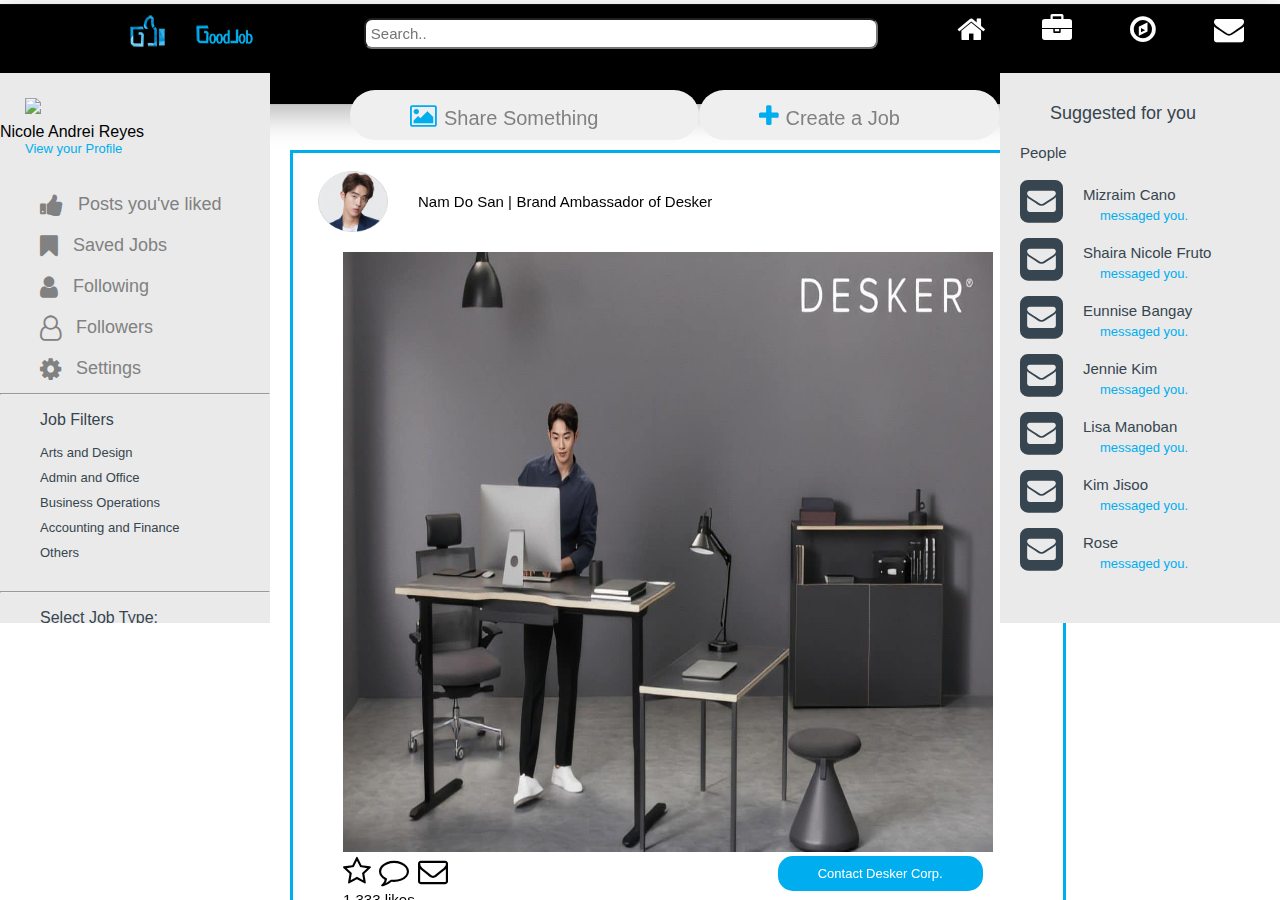
==== message.html @ b60acd90 "accidental commit test" ====
<!DOCTYPE html>
</html>
  <head>
    <title>GoodJob</title>
    <link rel="stylesheet" type="text/css" href="css/main.css">
    <link rel="stylesheet" type="text/css" href="css/navbar.css">
    <link rel="stylesheet" type="text/css" href="css/home.css">
    <link rel="stylesheet" href="https://stackpath.bootstrapcdn.com/font-awesome/4.7.0/css/font-awesome.min.css">
  </head>
  <body>
    <nav>
    <ul>
		<h1>TEST</h1>
      <div class="logo">
        <img src = "images/logo1.png" class = "imglogo">
      </div>
      <div class="text">
        <img src = "images/text1.png" class = "txtlogo">
      </div>
      <div class="search">
        <input type="text" placeholder="Search..">
      </div>
       <li>
        <a href="index.html">
          <div class="icon">
            <i class="fa fa-home" aria-hidden="true"></i>
            <i class="fa fa-home" aria-hidden="true"></i>
          </div>
          <div class="name"><span data-text="Home"></span></div>
        </a>
      </li>
      <li>
       <a href="jobs.html">
         <div class="icon">
           <i class="fa fa-briefcase" aria-hidden="true"></i>
           <i class="fa fa-briefcase" aria-hidden="true"></i>
         </div>
         <div class="name"><span data-text="Jobs"></span></div>
       </a>
     </li>
     <li>
      <a href="explore.html">
        <div class="icon">
          <i class="fa fa-compass" aria-hidden="true"></i>
          <i class="fa fa-compass" aria-hidden="true"></i>
        </div>
        <div class="name"><span data-text="Explore"></span></div>
      </a>
    </li>
    <li>
     <a href="message.html">
       <div class="icon">
         <i class="fa fa-envelope" aria-hidden="true"></i>
         <i class="fa fa-envelope" aria-hidden="true"></i>
       </div>
       <div class="name"><span data-text="Messages"></span></div>
     </a>
   </li>
   <li>
    <a href="notification.html">
      <div class="icon">
        <i class="fa fa-bell" aria-hidden="true"></i>
        <i class="fa fa-bell" aria-hidden="true"></i>
      </div>
      <div class="name"><span data-text="Notifications"></span></div>
    </a>
  </li>
  <li>
   <a href="profile.html">
     <div class="icon">
       <i class="fa fa-user-circle-o" aria-hidden="true"></i>
       <i class="fa fa-user-circle-o" aria-hidden="true"></i>
     </div>
     <div class="name"><span data-text="Profile"></span></div>
   </a>
 </li>
    </ul>
    </nav>
<!--end of elements needed for all html files -->
  <div class="sidenav">
    <div class="upper">
      <div id="profile">
        <img src = "images/profilepic.png" width="80px" class="profilepic">
        <span> Nicole Andrei Reyes </span>
        <a href="#"> View your Profile </a>
      </div>
      &nbsp
           <a href="#">
             <div class="links">
             <i class="fa fa-thumbs-up" aria-hidden="true"></i>
             <p>Posts you've liked</p>
             </div>
           </a>
           <a href="#">
             <div class="links">
             <i class="fa fa-bookmark" aria-hidden="true"></i>
             <p>Saved Jobs</p>
             </div>
           </a>
           <a href="#">
             <div class="links">
             <i class="fa fa-user" aria-hidden="true"></i>
             <p>Following</p>
             </div>
           </a>
           <a href="#">
             <div class="links">
               <i class="fa fa-user-o" aria-hidden="true"></i>
             <p>Followers</p>
             </div>
           </a>
           <a href="#">
             <div class="links">
               <i class="fa fa-cog" aria-hidden="true"></i>
             <p>Settings</p>
             </div>
           </a>
           &nbsp
           <hr>
    </div>
    <div class = "lower">
      <p>Job Filters</p>
      <a href="#">Arts and Design</a>
      <a href="#">Admin and Office</a>
      <a href="#">Business Operations</a>
      <a href="#">Accounting and Finance</a>
      <a href="#">Others</a>
      &nbsp
      <hr>
      <p>Select Job Type:</p>
      <a href="#">Full Time</a>
      <a href="#">Part Time</a>
      <a href="#">Contract</a>
      <a href="#">Volunteer</a>
      <a href="#">Internship</a>
  </div>

  <div class="rightbar">
    <div class="upper">
      <div class = "parag">
      <p>Suggested for you </p> </div>
      <div class = "people">
        <p>People </p> </div>
          <div class="peoplefollow">
          <i class="fa fa-envelope-square" aria-hidden="true"></i>
          <p>Mizraim Cano</p>
          <a href="#"> messaged you. </a>
          &nbsp
          </div>
          &nbsp
          <div class="peoplefollow">
          <i class="fa fa-envelope-square" aria-hidden="true"></i>
          <p>Shaira Nicole Fruto</p>
          <a href="#"> messaged you. </a>
          &nbsp
          </div>
          &nbsp
          <div class="peoplefollow">
          <i class="fa fa-envelope-square" aria-hidden="true"></i>
          <p>Eunnise Bangay</p>
          <a href="#"> messaged you. </a>
          &nbsp
          </div>
          &nbsp
          <div class="peoplefollow">
          <i class="fa fa-envelope-square" aria-hidden="true"></i>
          <p>Jennie Kim</p>
          <a href="#"> messaged you. </a>
          &nbsp
          </div>
          &nbsp
          <div class="peoplefollow">
          <i class="fa fa-envelope-square" aria-hidden="true"></i>
          <p>Lisa Manoban</p>
          <a href="#"> messaged you. </a>
          &nbsp
          </div>
          &nbsp
          <div class="peoplefollow">
          <i class="fa fa-envelope-square" aria-hidden="true"></i>
          <p>Kim Jisoo</p>
          <a href="#"> messaged you. </a>
          &nbsp
          </div>
          &nbsp
          <div class="peoplefollow">
          <i class="fa fa-envelope-square" aria-hidden="true"></i>
          <p>Rose</p>
          <a href="#"> messaged you. </a>
          &nbsp
          </div>


  </div>
  </div>

  <div class = "uppercontainer">
    <button class="btn"><i class="fa fa-picture-o"></i>
    <span>Share Something</span></button>
    <button class="btn"><i class="fa fa-plus"></i>
    <span>Create a Job</span></button>
  </div>

  <div class="contentcontainer">
    <div class = "contentuppper">
      <img src = "images/namdosan.png" width="70px" class="namdosanprofile">
      <p> Nam Do San |</p>
      <p> Brand Ambassador of Desker </p>
    </div>
    <div class ="imageproperty">
      <img src= "images/homepageposted.jpg" class ="namdosanpost">
    </div>
    <div class = "imageicons">
    <i class="fa fa-star-o" aria-hidden="true"></i>
    <i class="fa fa-comment-o" aria-hidden="true"></i>
    <i class="fa fa-envelope-o" aria-hidden="true"></i>
    <button class="contact">Contact Desker Corp.</button>
    </div>
    <div class = "imagedescription">
      <p> 1,333 likes </p>
      <p>Just became the brand ambassador of Desker. Proof that hard work pays off. </p>
    </div>
    <hr>
    <div class = "contentuppper">
      <img src = "images/hanjipyeong.png" width="60px" class="jipyeongprofile">
      <p> Han Ji Pyeong |</p>
      <p> Senior Team Leader at SH Venture Capital </p>
    </div>
    <div class ="imageproperty">
      <img src= "images/homepageposted2.jpg" class ="jipyeongpost">
    </div>
    <div class = "imageicons">
    <i class="fa fa-star-o" aria-hidden="true"></i>
    <i class="fa fa-comment-o" aria-hidden="true"></i>
    <i class="fa fa-envelope-o" aria-hidden="true"></i>
    <button class="contact">Contact Venture Capital</button>
    </div>
      <div class = "imagedescription">
      <p> 21,153 likes </p>
      <p>Build a team of Start Up and join us at SH Venture Capital. </p>
      <br><br><br><br><br><br><br><br><br><br>
      <br>
    </div>
  </body>
</html>
---- css/main.css ----
.sidenav {
  height: 500px; /* Full-height: remove this if you want "auto" height */
  width: 270px; /* Set the width of the sidebar */
  position: fixed; /* Fixed Sidebar (stay in place on scroll) */
  z-index: 1; /* Stay on top */
  top: 73px; /* Stay at the top */
  left: 0px;
  background-color:  #eaeaea; /* Black */
  overflow-x: hidden; /* Disable horizontal scroll */
  padding-top: 50px;
}

/* The navigation menu links */
.sidenav .upper a {
  font-size: 18px;
  margin-top: 50px;
  margin-bottom: -30px;
  text-decoration: none;
  color: #818181;
  display: block;
  padding: 0px 0px 0px 25px;
}
.sidenav .lower a {
  font-size: 13px;
  margin-top: 10px;
  margin-bottom: 5px;
  text-decoration: none;
  color:  #36454f;
  display: block;
  padding: 0px 0px 0px 40px;
}
.sidenav .lower p {
  padding: 0px 0px 0px 40px;
  color:  #36454f;
}

/* When you mouse over the navigation links, change their color */
.sidenav a:hover {
  color: #00AEEF;
}
a .links .fa
{
  line-height:3px;
  font-size: 25px;
  float: left;
  padding: 10px 15px;

}
img.profilepic{
  margin-top: -25px;
  margin-bottom: -20px;
  padding: 0px 10px 0px 25px;
  float: left;
}
#profile a
{
  color: #00AEEF;
  font-size: 13px;
  margin-top: 0;
}
/*para sa sidebar*/
.rightbar {
  height: 500px; /* Full-height: remove this if you want "auto" height */
  width: 280px; /* Set the width of the sidebar */
  position: fixed; /* Fixed Sidebar (stay in place on scroll) */
  z-index: 1; /* Stay on top */
  top: 73px; /* Stay at the top */
  right: 0px;
  background-color: #eaeaea;
  overflow-x: hidden;
  padding-top: 50px;
}
.rightbar .upper .parag p {
  font-size: 18px;
  margin-top: -20px;
  margin-bottom: 5px;
  text-decoration: none;
  color:  #36454f;
  display: block;
  padding: 0px 50px 0px 50px;
}
.rightbar .upper .people p {
  font-size: 15px;
  margin-top: 20px;
  margin-bottom: 10px;
  text-decoration: none;
  color:  #36454f;
  display: block;
  padding: 0px 50px 10px 20px;
}
.rightbar .upper .peoplefollow .fa {
    line-height:30px;
    font-size: 50px;
    float: left;
    padding-left: 20px;
    padding-right: 20px;
    color: #36454f;
}
.rightbar .upper .peoplefollow p
 {
  font-size: 15px;
  color: #36454f;
}
.rightbar .upper .peoplefollow a {
  color: #00AEEF;
  font-size: 13px;
  margin-top: -10px;
  padding: 0px 50px 0 100px;
}

/*end of elements that are needed to be put in all html files */
---- css/navbar.css ----
body
{
  margin:0;
  padding:0;
  font-family: sans-serif;
}
img.imglogo
{
  margin-left: 30px;
  margin-bottom: 0;
  width:auto;
  height: auto;
  padding: 5px, 0;
}
img.txtlogo
{
  margin-left: 2px;
  margin-bottom: 0;
  width:auto;
  height: auto;
  padding: 5px, 0;
}
.search input[type=text] {
  float: right;
  padding: 5px;
  border-radius: 8px;
  margin-top: 4px;
  margin-right: 50px;
  margin-left: 100px;
  font-size: 15px;
  width: 500px;
}
ul
{
  position:fixed;
  width:100%;
  top: 6%;
  left: 50%;
  transform: translate(-50%, -50%);
  margin: 0;
  padding: 10px 0;
  background: #000;
  display: flex;
  box-shadow: 0 10px 30px rgba(0, 0, 0, 0.3);
}
ul li
{
  list-style: none;
  text-align: center;
  display: block;
}

ul li a
{
  text-decoration: none;
  padding: 0 28px; /*spacing of icons*/
  display: block;
}
ul li a .icon
{
  width:30px;
  height: 30px;
  text-align: center;
  background: #000;
  overflow: hidden;
  margin: 0 auto 10px;
}
ul li a .icon .fa:last-child
{
  color: #00AEEF;
}
ul li a .icon .fa
{
  width: 100%;
  height: 100%;
  line-height:30px;
  font-size: 30px;
  transition:0.5s;
  color: #FFFFFF;
}
ul li a:hover .icon .fa
{
  transform: translateY(-100%);
}
---- css/home.css ----
.rightbar {
  height: 500px; /* Full-height: remove this if you want "auto" height */
  width: 280px; /* Set the width of the sidebar */
  position: fixed; /* Fixed Sidebar (stay in place on scroll) */
  z-index: 1; /* Stay on top */
  top: 73px; /* Stay at the top */
  right: 0px;
  background-color: #eaeaea;
  overflow-x: hidden;
  padding-top: 50px;
}
.rightbar .upper .parag p {
  font-size: 18px;
  margin-top: -20px;
  margin-bottom: 5px;
  text-decoration: none;
  color:  #36454f;
  display: block;
  padding: 0px 50px 0px 50px;
}
.rightbar .upper .people p {
  font-size: 15px;
  margin-top: 20px;
  margin-bottom: 10px;
  text-decoration: none;
  color:  #36454f;
  display: block;
  padding: 0px 50px 10px 20px;
}
.rightbar .upper .peoplefollow .fa {
    line-height:30px;
    font-size: 50px;
    float: left;
    padding-left: 20px;
    padding-right: 20px;
    color: #36454f;
}
.rightbar .upper .peoplefollow p
 {
  font-size: 15px;
  color: #36454f;
}
.rightbar .upper .peoplefollow a {
  color: #00AEEF;
  font-size: 13px;
  margin-top: -10px;
  padding: 0px 50px 0 100px;
}

.uppercontainer {
  height: 50px;
  width: 650px;
  left: 350px;
  position: fixed;
  z-index: 1;
  top: 90px;
  background-color: none;
  display: flex;
  border-radius: 30px;

}
.uppercontainer .btn {
   /* grey for bg */
  border-style:none;
  border-radius: 25px;
  color: #00AEEF; /* blue text */
  padding: 12px 100px 12px 60px; /* Some padding */
  font-size: 25px; /* Set a font size */
  cursor: pointer; /* Mouse pointer on hover */
}
.btn:hover {
  background-color: #FFFFFF;
}
.uppercontainer span {
  padding-top: 30px;
  border: none;
  font-size: 20px;
  color:#818181 /*gray for text*/
}
.contentcontainer
{

  width:770px;
  height:100%;
  left: 290px;
  position:fixed;
  overflow:auto;
  top: 150px;
  border-style: solid;
  border-color: #00AEEF;
}

img.namdosanprofile{
  float:left;
  margin-top: 18px;
  padding: 0px 30px 0px 25px;
}
.contentuppper p {
  font-size: 15px;
  margin-top: 40px;
  display: inline-block;
}
img.namdosanpost{
  width: 650px;
  height: 600px;
  padding-left: 50px;
  padding-top: 20px;
}
.imageicons{
  line-height:30px;
  font-size: 30px;
  float: left;
  padding: 0 50px;
}
.imageicons .contact{
  border-style:none;
  background-color:#00AEEF;
  border-radius: 15px;
  color: white; /* blue text */
  padding: 10px 40px 10px 40px; /* Some padding */
  font-size: 13px; /* Set a font size */
  cursor: pointer; /* Mouse pointer on hover */
  float: right;
  margin-left:330px;
}
.imagedescription p {
  padding-left: 50px;
  font-size: 15px;
}
img.jipyeongpost{
  width: 650px;
  height: 500px;
  padding-left: 50px;
  padding-top: 20px;
}
img.jipyeongprofile{
  float:left;
  margin-top: 18px;
  padding: 0px 30px 0px 30px;
}
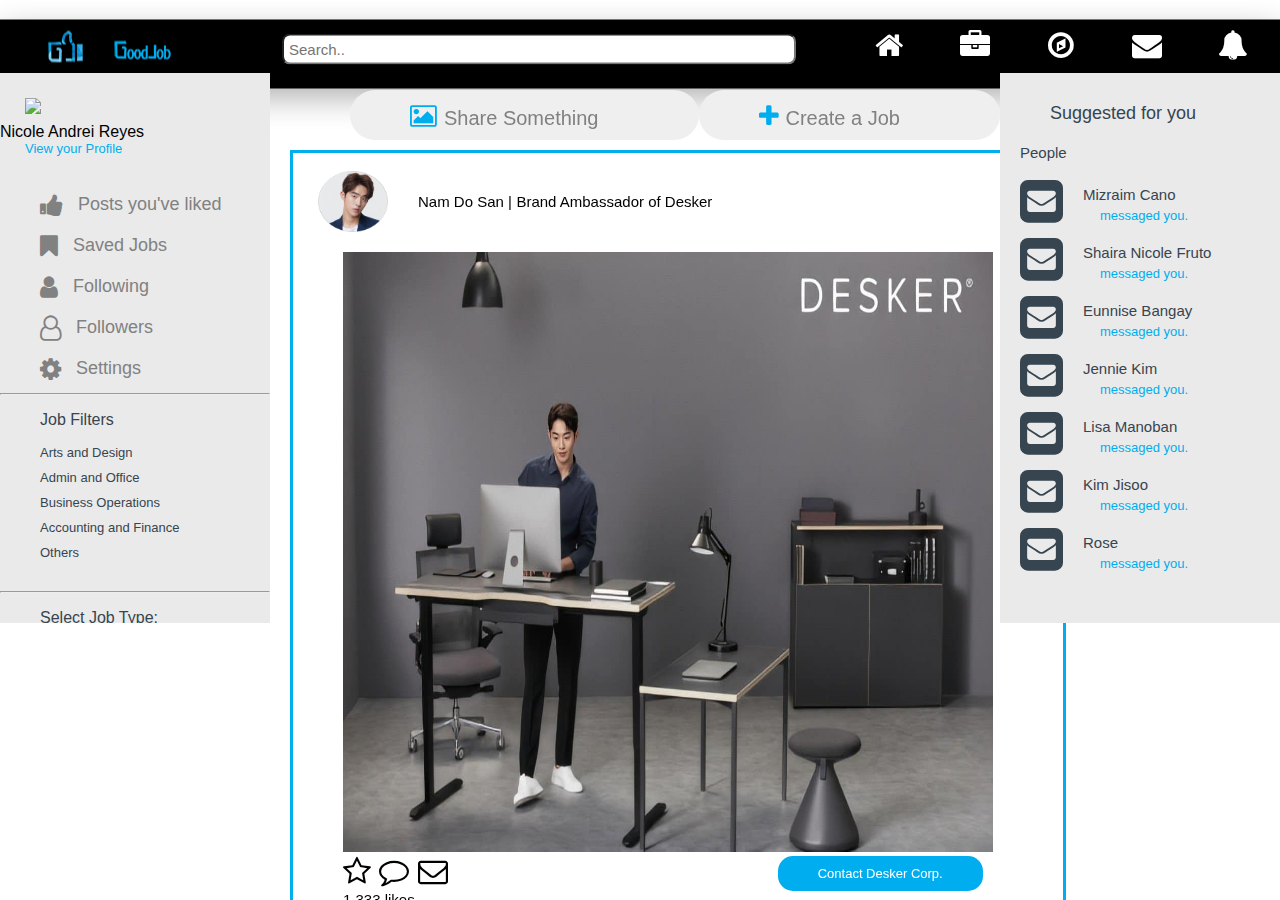
==== commit 63d2c5f0: "Revert "accidental commit test"" ====
--- a/message.html
+++ b/message.html
@@ -10,7 +10,6 @@
   <body>
     <nav>
     <ul>
-		<h1>TEST</h1>
       <div class="logo">
         <img src = "images/logo1.png" class = "imglogo">
       </div>
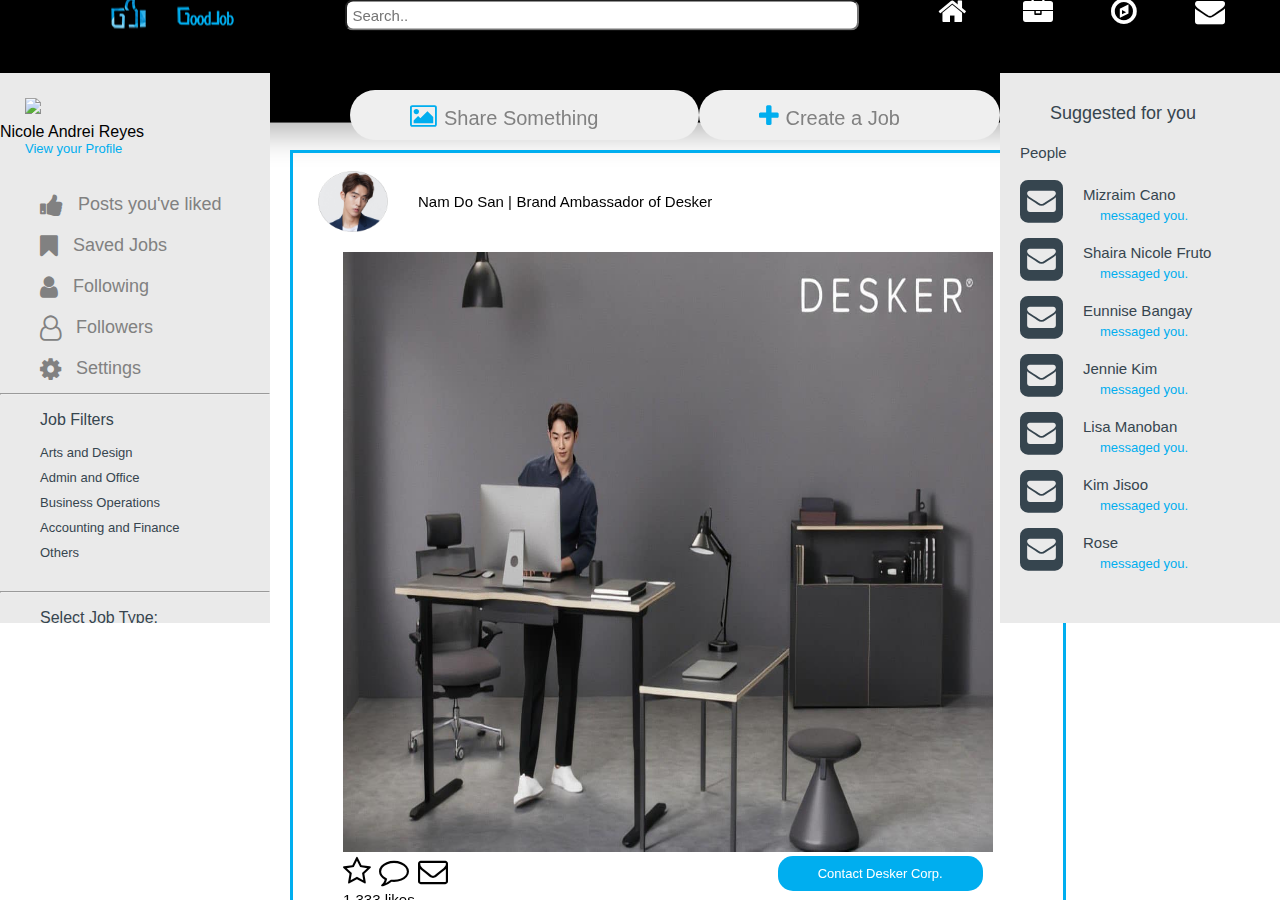
==== commit 80ae165f: "accidental commit test_2" ====
--- a/message.html
+++ b/message.html
@@ -10,6 +10,7 @@
   <body>
     <nav>
     <ul>
+		<h1>Test 2</h1>
       <div class="logo">
         <img src = "images/logo1.png" class = "imglogo">
       </div>
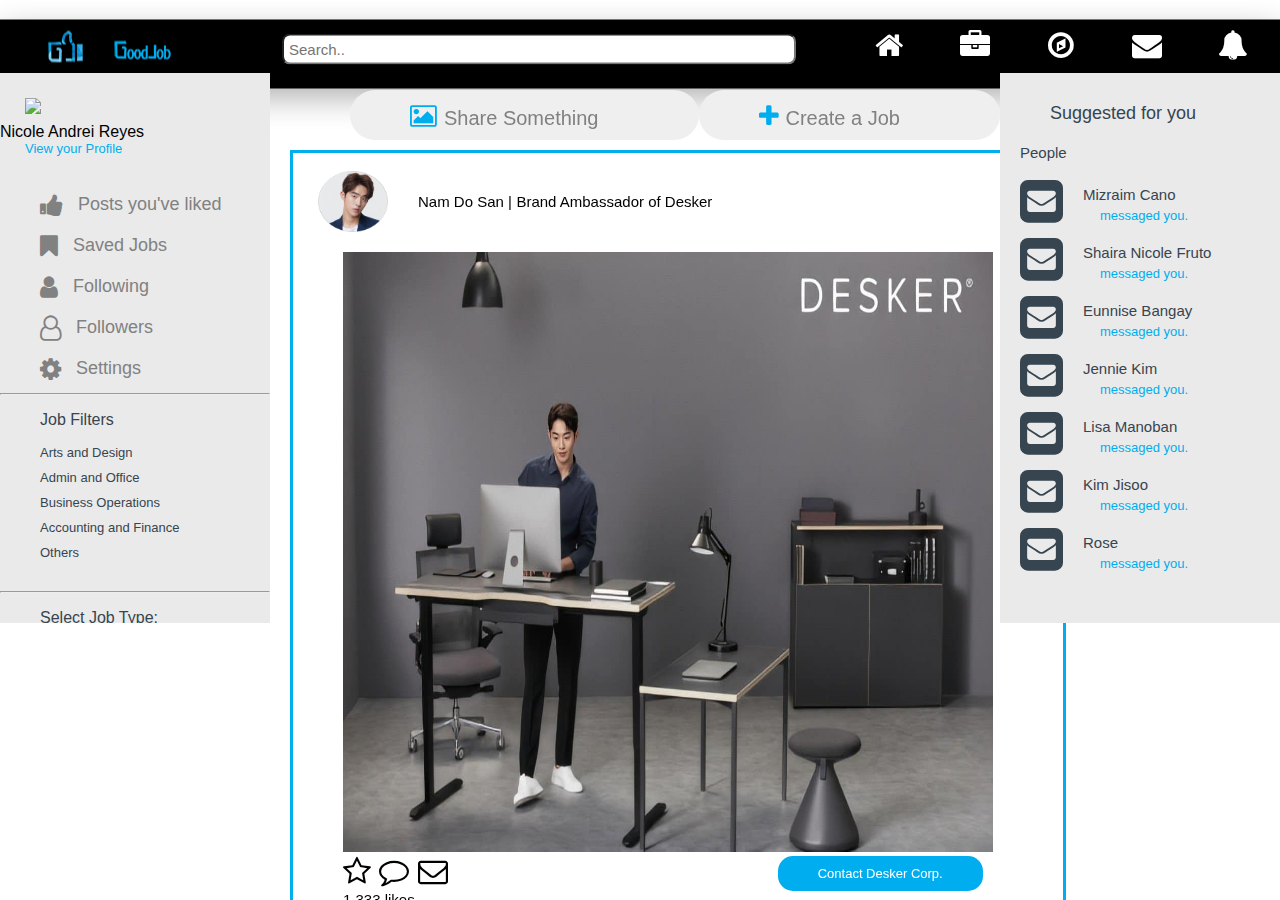
==== commit 846904db: "Revert "accidental commit test_2"" ====
--- a/message.html
+++ b/message.html
@@ -10,7 +10,6 @@
   <body>
     <nav>
     <ul>
-		<h1>Test 2</h1>
       <div class="logo">
         <img src = "images/logo1.png" class = "imglogo">
       </div>
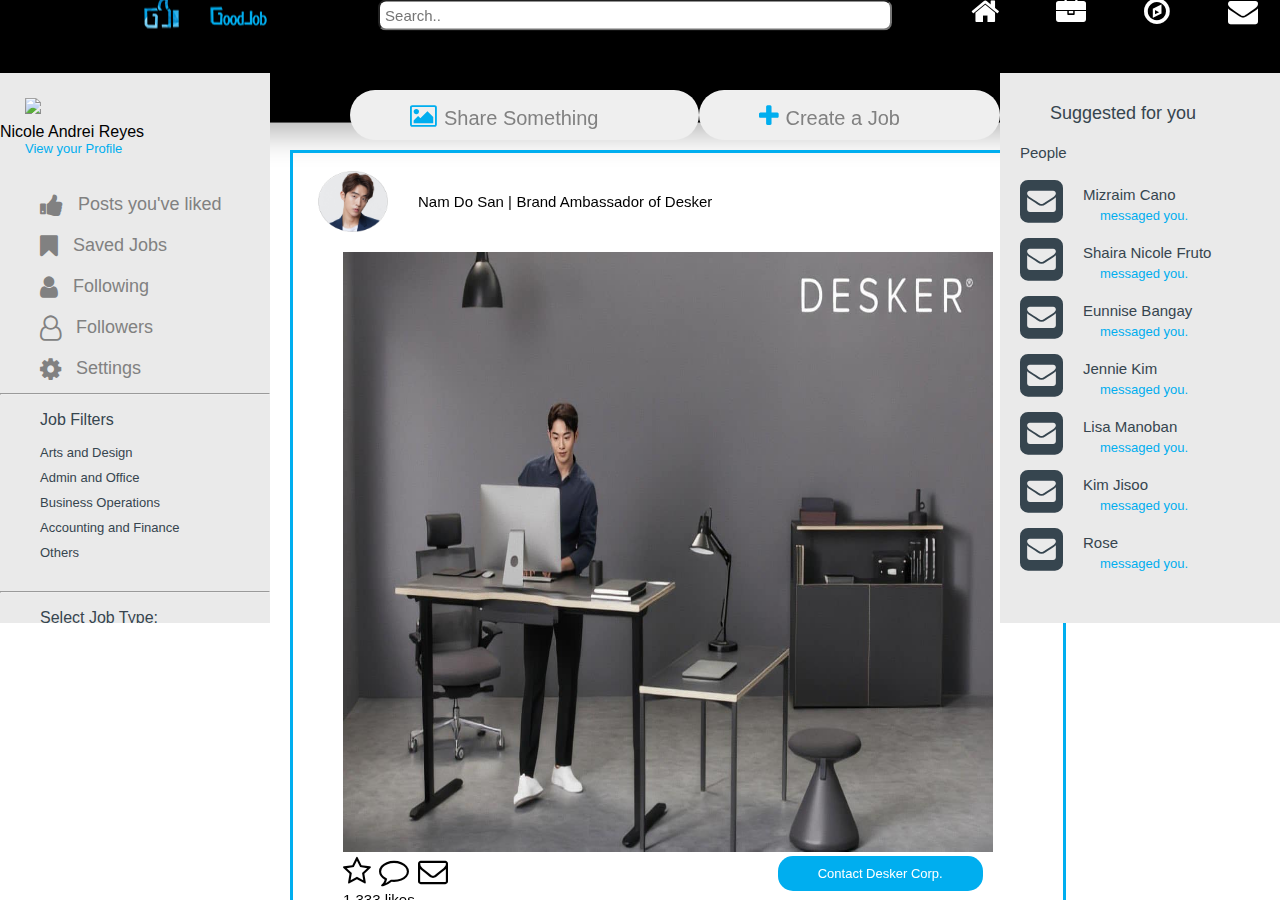
==== commit fb8d7206: "commit to local branch" ====
--- a/message.html
+++ b/message.html
@@ -10,6 +10,7 @@
   <body>
     <nav>
     <ul>
+		<h1>Test merge</h1>
       <div class="logo">
         <img src = "images/logo1.png" class = "imglogo">
       </div>
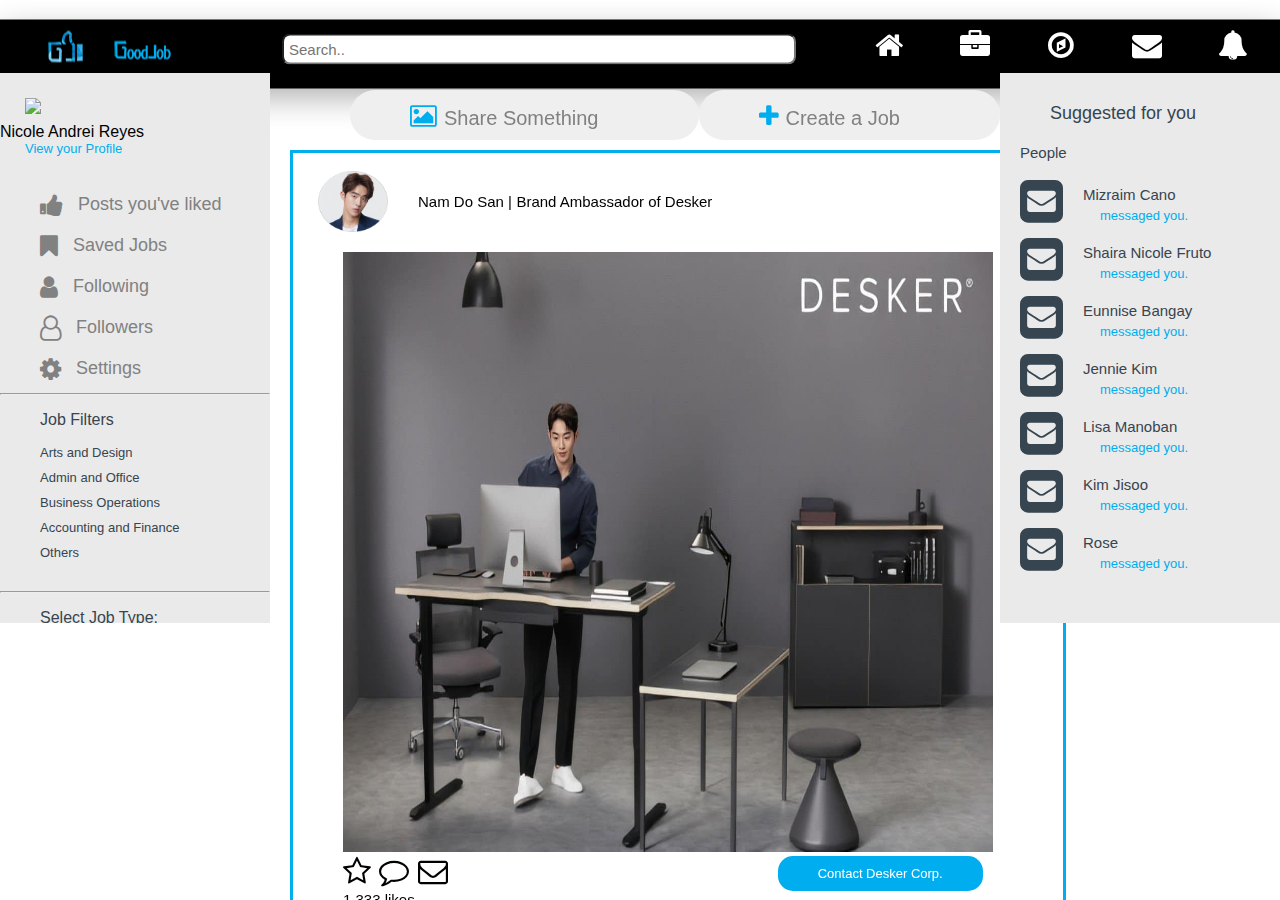
==== commit 1f796548: "Revert "commit to local branch"" ====
--- a/message.html
+++ b/message.html
@@ -10,7 +10,6 @@
   <body>
     <nav>
     <ul>
-		<h1>Test merge</h1>
       <div class="logo">
         <img src = "images/logo1.png" class = "imglogo">
       </div>
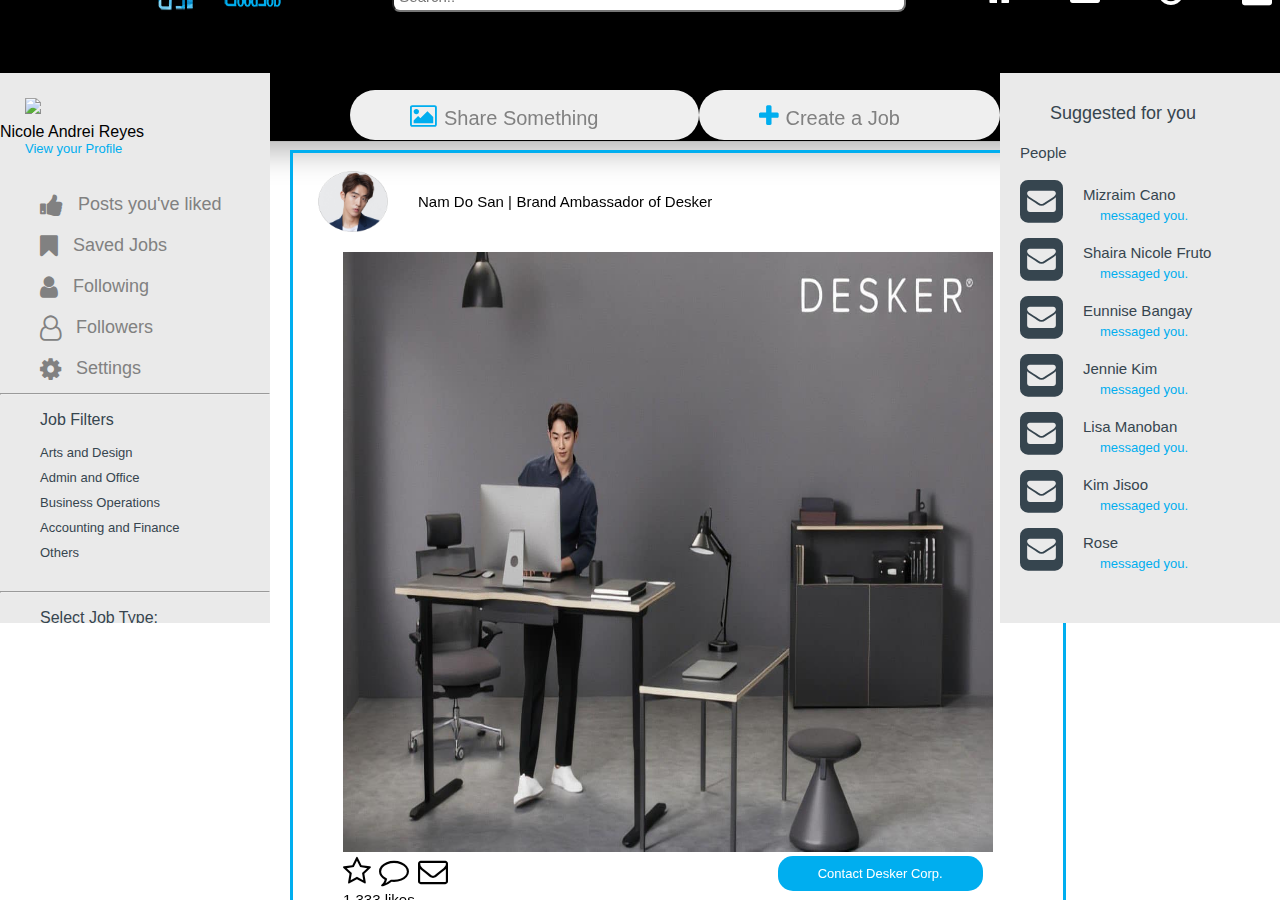
==== commit 9723f243: "Commit changes to local branch" ====
--- a/message.html
+++ b/message.html
@@ -10,6 +10,7 @@
   <body>
     <nav>
     <ul>
+		<h1>test merge sample</h1>
       <div class="logo">
         <img src = "images/logo1.png" class = "imglogo">
       </div>
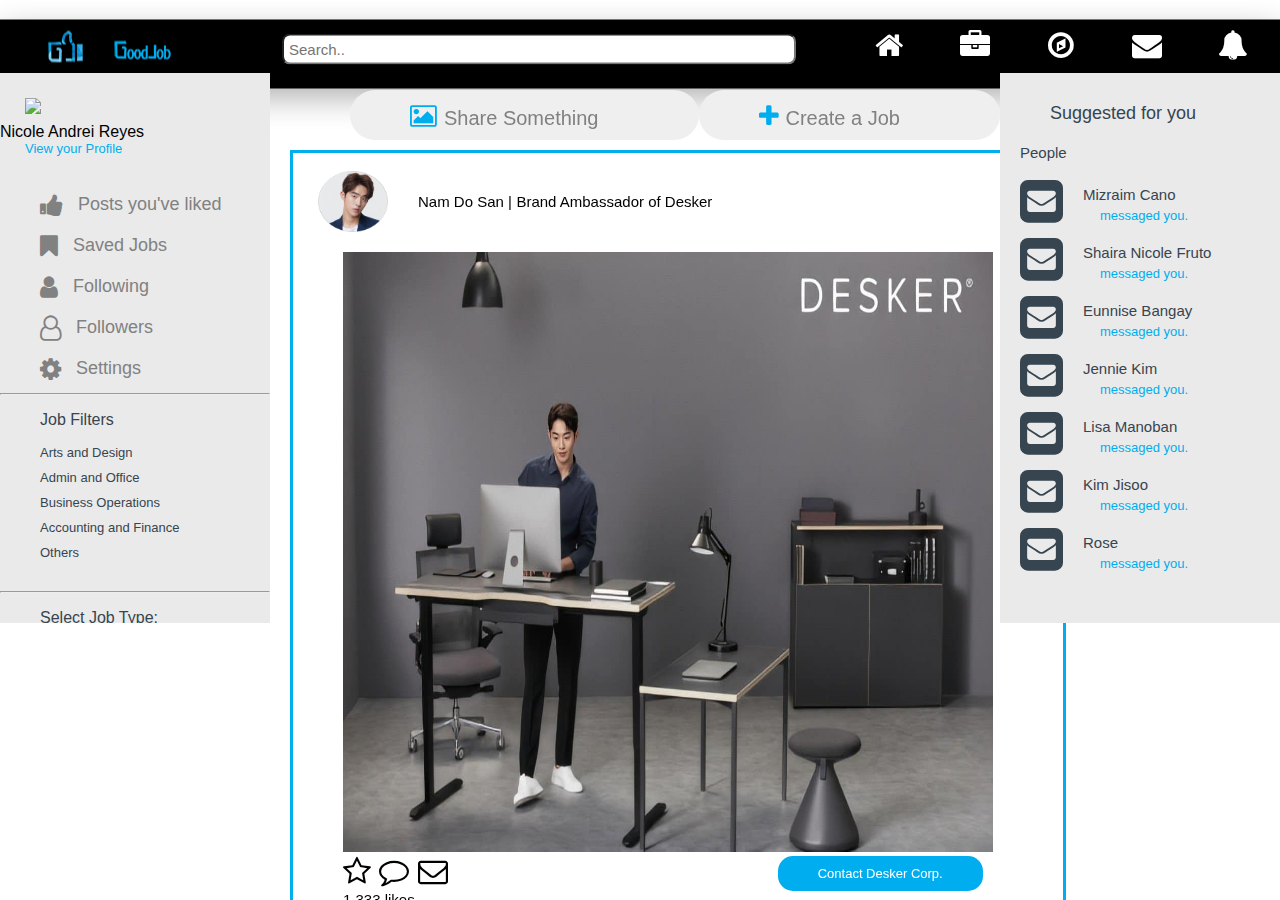
==== commit 309d1b49: "Revert "Commit changes to local branch"" ====
--- a/message.html
+++ b/message.html
@@ -10,7 +10,6 @@
   <body>
     <nav>
     <ul>
-		<h1>test merge sample</h1>
       <div class="logo">
         <img src = "images/logo1.png" class = "imglogo">
       </div>
